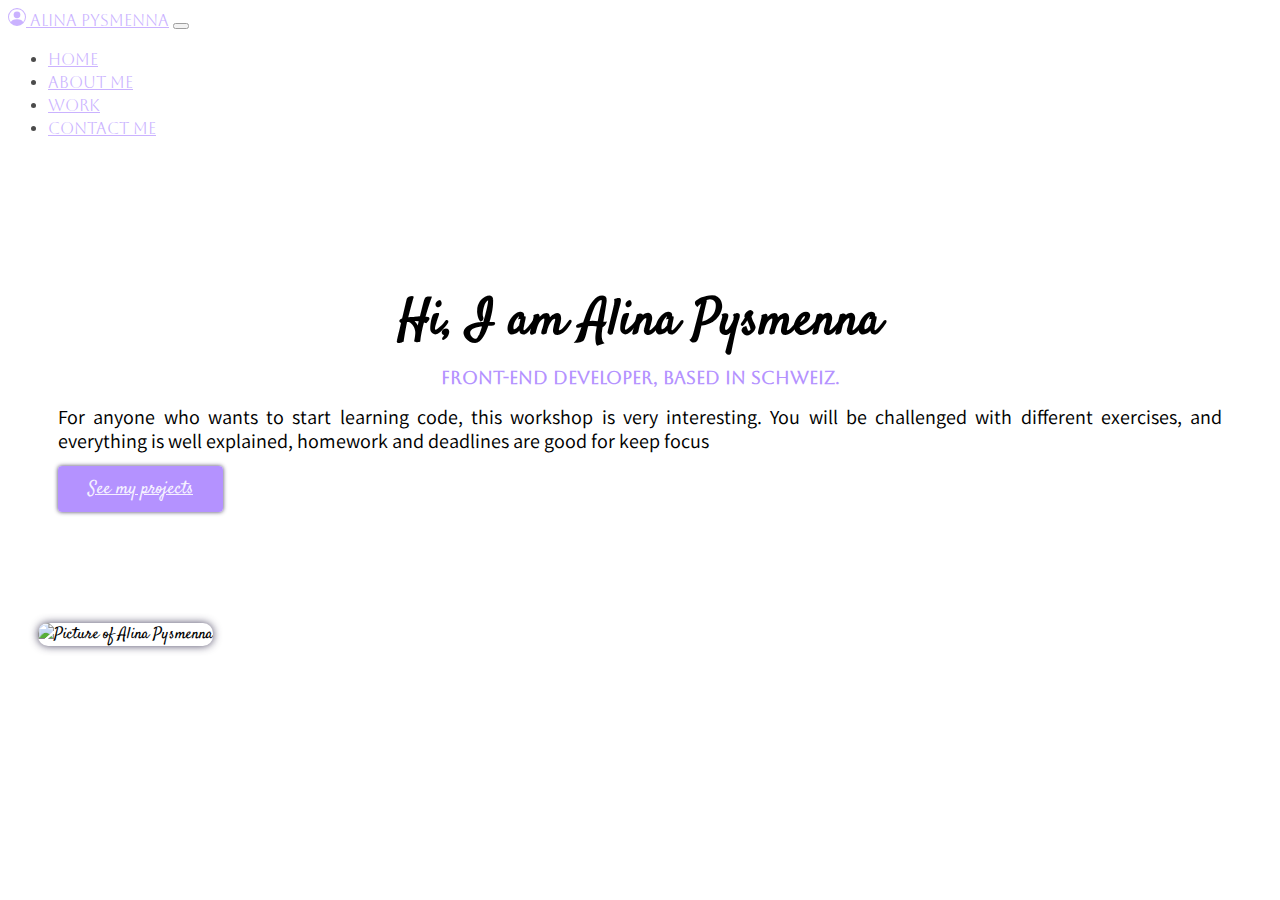
==== about.html @ 17161281 "add page with contacts" ====
<!DOCTYPE html>
<html lang="en">
  <head>
    <meta charset="UTF-8" />
    <meta http-equiv="X-UA-Compatible" content="IE=edge" />
    <meta name="viewport" content="width=device-width, initial-scale=1.0" />
    <meta
      name="description"
      content="Alina Pysmenna - front-end developer from Ukraine based in Schweiz, check out her projects and contact for job inquiries"
    />
    <title>About front-end developer - Alina Pysmenna</title>

    <link
      href="https://cdn.jsdelivr.net/npm/bootstrap@5.2.0/dist/css/bootstrap.min.css"
      rel="stylesheet"
      integrity="sha384-gH2yIJqKdNHPEq0n4Mqa/HGKIhSkIHeL5AyhkYV8i59U5AR6csBvApHHNl/vI1Bx"
      crossorigin="anonymous"
    />

    <link rel="preconnect" href="https://fonts.googleapis.com" />
    <link rel="preconnect" href="https://fonts.gstatic.com" crossorigin />
    <link
      href="https://fonts.googleapis.com/css2?family=Aboreto&family=Satisfy&family=Varta&display=swap"
      rel="stylesheet"
    />

    <link rel="stylesheet" href="css/style.css" />

    <script
      src="https://cdn.jsdelivr.net/npm/bootstrap@5.2.0/dist/js/bootstrap.bundle.min.js"
      integrity="sha384-A3rJD856KowSb7dwlZdYEkO39Gagi7vIsF0jrRAoQmDKKtQBHUuLZ9AsSv4jD4Xa"
      crossorigin="anonymous"
    ></script>
  </head>
  <body>
    <nav class="navbar navbar-expand-lg bg-light fixed-top">
      <div class="container-fluid">
        <a class="navbar-brand" href="#" title="Homepage Alina Pysmenna">
          <svg
            xmlns="http://www.w3.org/2000/svg"
            width="18"
            height="18"
            fill="currentColor"
            class="bi bi-person-circle"
            viewBox="0 0 16 16"
          >
            <path d="M11 6a3 3 0 1 1-6 0 3 3 0 0 1 6 0z" />
            <path
              fill-rule="evenodd"
              d="M0 8a8 8 0 1 1 16 0A8 8 0 0 1 0 8zm8-7a7 7 0 0 0-5.468 11.37C3.242 11.226 4.805 10 8 10s4.757 1.225 5.468 2.37A7 7 0 0 0 8 1z"
            />
          </svg>
          Alina Pysmenna</a
        >
        <button
          class="navbar-toggler"
          type="button"
          data-bs-toggle="collapse"
          data-bs-target="#navbarNav"
          aria-controls="navbarNav"
          aria-expanded="false"
          aria-label="Toggle navigation"
        >
          <span class="navbar-toggler-icon"></span>
        </button>
        <div class="collapse navbar-collapse" id="navbarNav">
          <ul class="navbar-nav">
            <li class="nav-item">
              <a
                class="nav-link"
                aria-current="page"
                href="index.html"
                title="Homepage"
                >Home</a
              >
            </li>
            <li class="nav-item">
              <a
                class="nav-link active"
                href="about.html"
                title="About Alina Pysmenna"
                >About me</a
              >
            </li>
            <li class="nav-item">
              <a
                class="nav-link"
                href="work.html"
                title="Projects by Alina Pysmenna"
                >Work</a
              >
            </li>
            <li class="nav-item">
              <a
                class="nav-link"
                href="contact.html"
                title="Contact Alina Pysmenna"
                >Contact me</a
              >
            </li>
          </ul>
        </div>
      </div>
    </nav>
    <div class="about-section container">
      <div class="row">
        <div class="col-lg-6">
          <div class="content">
            <h1 class="mb-4">Hi, I am Alina Pysmenna</h1>
            <h2 class="mb-4">Front-end Developer, based in Schweiz.</h2>
            <p class="mb-5">
              For anyone who wants to start learning code, this workshop is very
              interesting. You will be challenged with different exercises, and
              everything is well explained, homework and deadlines are good for
              keep focus
            </p>
            <a href="work.html" class="btn btn-branding">See my projects</a>
          </div>
        </div>
        <div class="col-lg-6">
          <img
            src="img/photo.jpg"
            alt="Picture of Alina Pysmenna"
            class="img-fluid"
          />
        </div>
      </div>
    </div>
  </body>
</html>
---- css/style.css ----
:root {
  --branding-color: #b492ff;
  --secondary-color: #f5f1ff;
  --other-color: #272142d3;
  --heading-font-family: "Aboreto", cursive;
  --default-font-family: "Satisfy", cursive;
  --paragraph-font-family: "Varta", sans-serif;
}

@media (max-width: 600px) {
  h1 {
    font-size: 42px !important;
  }

  h3 {
    font-size: 34px !important;
  }

  .hero {
    padding-top: 80px !important;
  }

  .hero h2 {
    font-size: 18px !important;
  }

  .container h2 {
    font-size: 36px !important;
  }
}

body {
  font-family: var(--default-font-family) !important;
}

h1 {
  font-size: 86px;
  color: black;
  margin: 0;
  text-align: center;
}

h1,
h2 {
  font-family: var(--heading-font-family);
}

h3 {
  font-size: 48px;
  margin: 0;
  color: var(--other-color);
}

img {
  border-radius: 8px;
  box-shadow: 0 0 10px var(--other-color);
}

.navbar {
  opacity: 70%;
}

.navbar-brand,
.nav-link {
  color: var(--branding-color);
  font-family: var(--heading-font-family);
}

.hero {
  background: var(--secondary-color);
  text-align: center;
  padding: 100px 20px 50px;
}

.hero h2 {
  font-family: var(--heading-font-family);
  font-weight: normal;
  line-height: 2;
  font-size: 24px;
}

.btn-branding {
  background: var(--branding-color) !important;
  box-shadow: 0 0 4px var(--other-color);
  border-radius: 4px;
  color: var(--secondary-color);
  font-size: 18px;
  line-height: 27px;
  padding: 10px 30px;
}

.btn-branding:hover {
  color: var(--other-color);
  box-shadow: 0 0 8px var(--other-color);
}

.container h2 {
  text-align: center !important;
  font-size: 40px;
  color: var(--branding-color);
}

.container p,
.paragraph {
  text-align: justify;
  font-family: var(--paragraph-font-family);
  font-size: 20px;
  background-color: var(--secondary-color) !important;
  padding: 20px;
  border-radius: 8px;
  line-height: 1.5;
}

.primary-link {
  border-radius: 4px;
  padding: 10px 30px;
  text-decoration: none;
  text-transform: capitalize;
  border: 1.5px solid var(--branding-color);
  box-shadow: 0 0 4px var(--other-color);
  color: var(--branding-color);
}

.primary-link:hover {
  color: var(--other-color);
  box-shadow: 0 0 8px var(--other-color);
}

.content {
  padding: 120px 20px;
}

.about-section {
  margin: 30px;
}

.about-section h1 {
  font-size: 64px;
  line-height: 80px;
  font-family: var(--default-font-family);
}

.about-section h2 {
  font-size: 18px;
  font-family: var(--heading-font-family);
}

.about-section p {
  text-align: justify;
  font-family: var(--paragraph-font-family);
  font-size: 20px !important;
}

.img-fluid {
  border-radius: 10px;
  box-shadow: 0 0 8px var(--other-color);
}

.content h1 {
  font-size: 50px;
  line-height: 60px;
}

.content h3 {
  font-size: 24px;
  line-height: 1.5;
  font-family: var(--default-font-family);
}

.content p {
  font-size: 14px;
  background: none !important;
  line-height: 1.2;
  padding: 0;
}
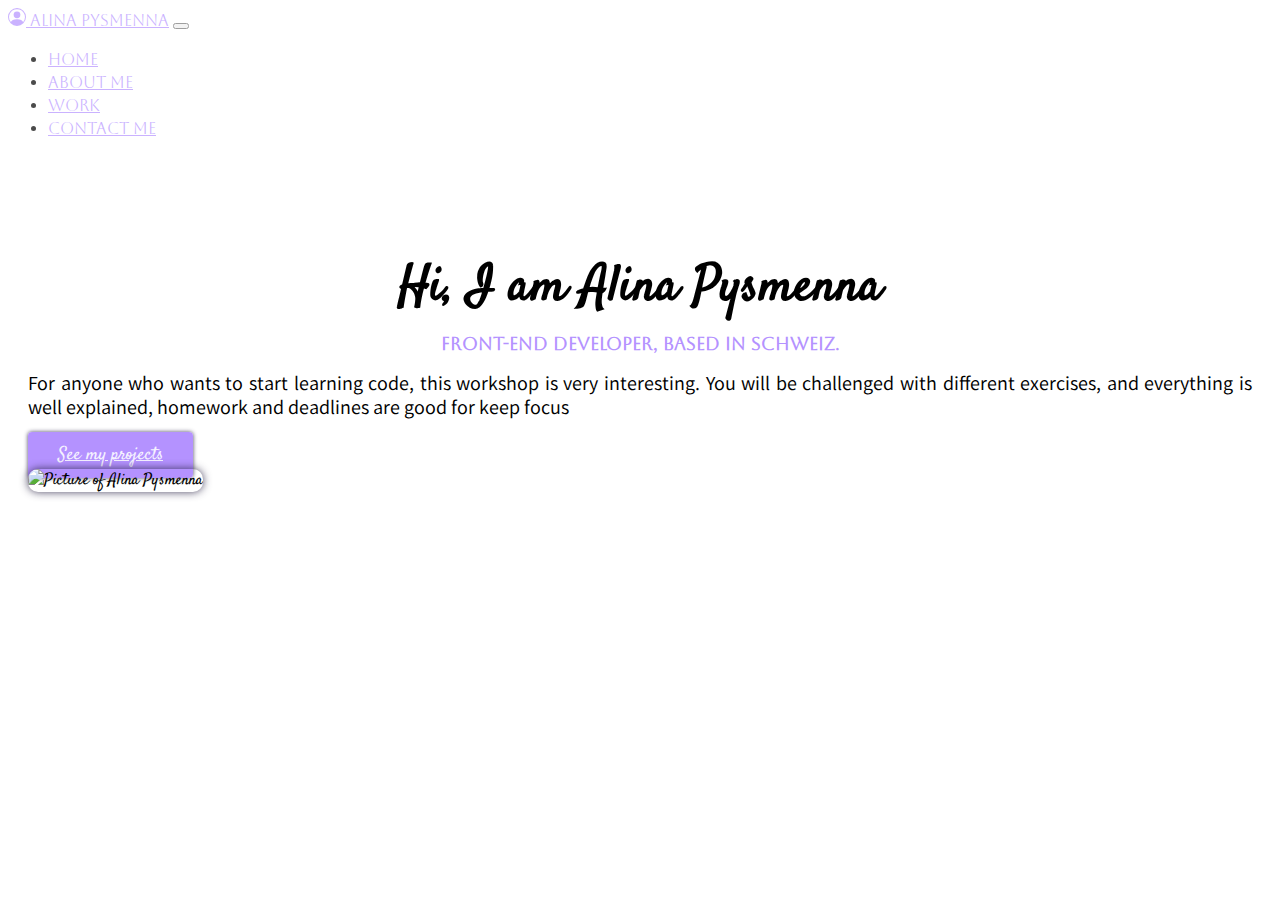
==== commit 86087f1e: "update" ====
--- a/about.html
+++ b/about.html
@@ -104,7 +104,7 @@
     </nav>
     <div class="about-section container">
       <div class="row">
-        <div class="col-lg-6">
+        <div class="col-lg-6 mt-5">
           <div class="content">
             <h1 class="mb-4">Hi, I am Alina Pysmenna</h1>
             <h2 class="mb-4">Front-end Developer, based in Schweiz.</h2>
@@ -117,7 +117,7 @@
             <a href="work.html" class="btn btn-branding">See my projects</a>
           </div>
         </div>
-        <div class="col-lg-6">
+        <div class="col-lg-6 mt-5">
           <img
             src="img/photo.jpg"
             alt="Picture of Alina Pysmenna"
--- a/css/style.css
+++ b/css/style.css
@@ -126,12 +126,10 @@
   box-shadow: 0 0 8px var(--other-color);
 }
 
-.content {
-  padding: 120px 20px;
-}
-
-.about-section {
-  margin: 30px;
+.about-section,
+.work-section,
+.contact-section {
+  padding: 100px 20px;
 }
 
 .about-section h1 {
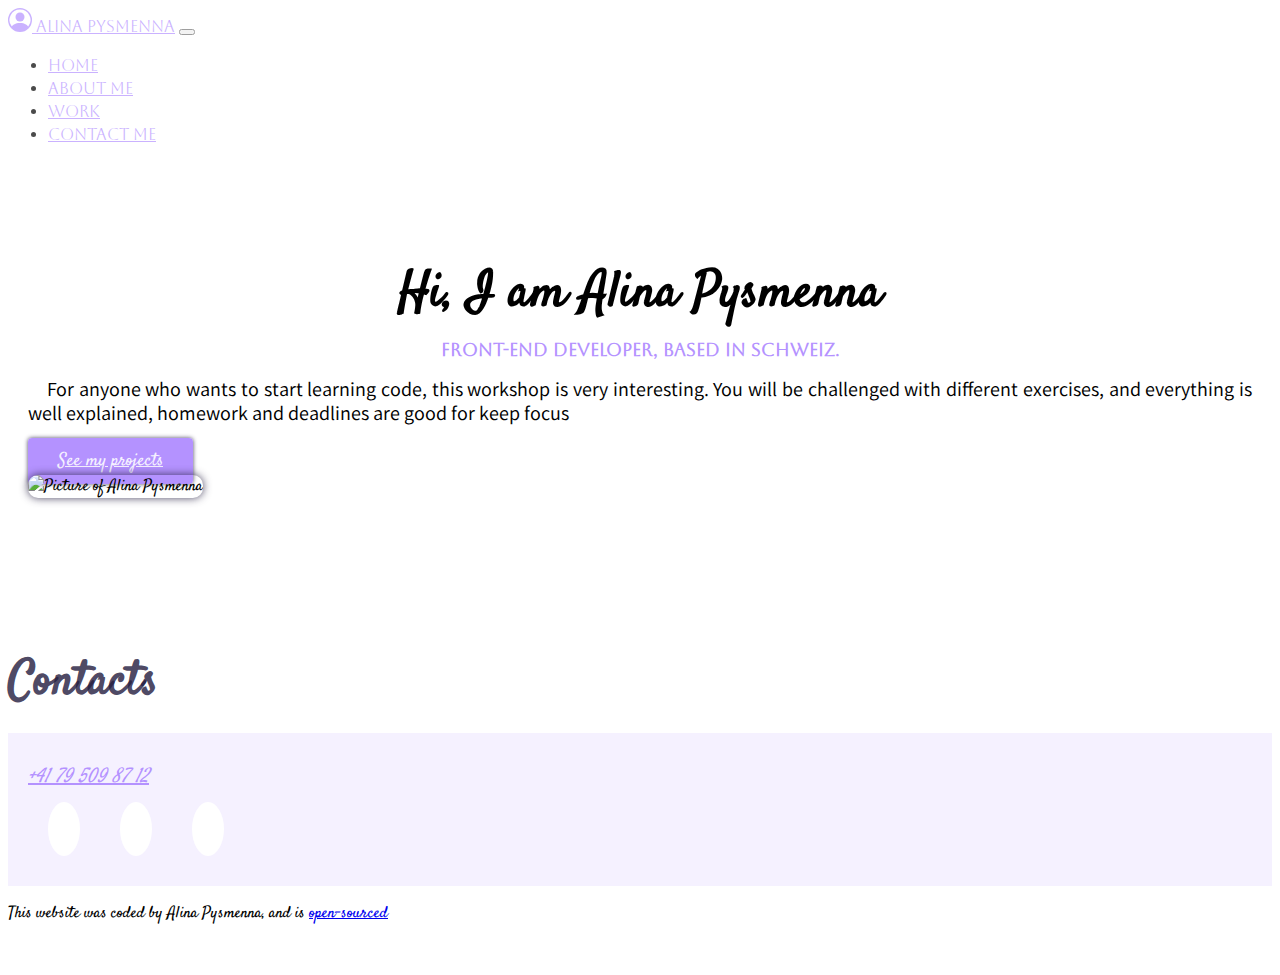
==== commit ec21308d: "change text" ====
--- a/about.html
+++ b/about.html
@@ -6,7 +6,7 @@
     <meta name="viewport" content="width=device-width, initial-scale=1.0" />
     <meta
       name="description"
-      content="Alina Pysmenna - front-end developer from Ukraine based in Schweiz, check out her projects and contact for job inquiries"
+      content="About Alina Pysmenna, check out her projects and contact for job inquiries"
     />
     <title>About front-end developer - Alina Pysmenna</title>
 
@@ -31,15 +31,20 @@
       integrity="sha384-A3rJD856KowSb7dwlZdYEkO39Gagi7vIsF0jrRAoQmDKKtQBHUuLZ9AsSv4jD4Xa"
       crossorigin="anonymous"
     ></script>
+
+    <script
+      src="https://kit.fontawesome.com/f4185ae5b6.js"
+      crossorigin="anonymous"
+    ></script>
   </head>
   <body>
     <nav class="navbar navbar-expand-lg bg-light fixed-top">
       <div class="container-fluid">
-        <a class="navbar-brand" href="#" title="Homepage Alina Pysmenna">
+        <a class="navbar-brand" href="index.html" title="About Alina Pysmenna">
           <svg
             xmlns="http://www.w3.org/2000/svg"
-            width="18"
-            height="18"
+            width="24"
+            height="24"
             fill="currentColor"
             class="bi bi-person-circle"
             viewBox="0 0 16 16"
@@ -70,7 +75,7 @@
                 class="nav-link"
                 aria-current="page"
                 href="index.html"
-                title="Homepage"
+                title="Homepage portfolio by Alina Pysmenna"
                 >Home</a
               >
             </li>
@@ -108,13 +113,18 @@
           <div class="content">
             <h1 class="mb-4">Hi, I am Alina Pysmenna</h1>
             <h2 class="mb-4">Front-end Developer, based in Schweiz.</h2>
-            <p class="mb-5">
-              For anyone who wants to start learning code, this workshop is very
-              interesting. You will be challenged with different exercises, and
-              everything is well explained, homework and deadlines are good for
-              keep focus
+            <p class="mb-5 mt-5">
+              &nbsp &nbsp For anyone who wants to start learning code, this
+              workshop is very interesting. You will be challenged with
+              different exercises, and everything is well explained, homework
+              and deadlines are good for keep focus
             </p>
-            <a href="work.html" class="btn btn-branding">See my projects</a>
+            <a
+              href="work.html"
+              class="btn btn-branding"
+              title="Page with projects by Alina Pysmenna"
+              >See my projects</a
+            >
           </div>
         </div>
         <div class="col-lg-6 mt-5">
@@ -126,5 +136,50 @@
         </div>
       </div>
     </div>
+    <footer class="text-center">
+      <h3 class="text-dark mt-5">Contacts</h3>
+      <ul>
+        <li>
+          <a
+            href="tel:+41795091287"
+            class="phone"
+            title="Phone number Alina Pysmenna"
+          >
+            <i class="fa-solid fa-square-phone"> +41 79 509 87 12</i></a
+          >
+        </li>
+        <li>
+          <a
+            href="mailto:pismenna.alina18@gmail.com"
+            class="special"
+            title="Email adress Alina Pysmenna"
+            ><i class="fa-solid fa-at"></i
+          ></a>
+          <a
+            href="https://github.com/User-Alina-name"
+            target="_blank"
+            class="special"
+            title="GitHub account Alina Pysmenna"
+            ><i class="fa-brands fa-github"></i
+          ></a>
+          <a
+            href="https://www.instagram.com/alina_souly/"
+            target="_blank"
+            class="special"
+            title="Instagram account Alina Pysmenna"
+            ><i class="fa-brands fa-instagram"></i
+          ></a>
+        </li>
+      </ul>
+      <p>
+        This website was coded by Alina Pysmenna, and is
+        <a
+          href="https://github.com/User-Alina-name/Homepage-hero"
+          target="_blank"
+          title="Website with repositories Portfolio by Alina Pysmenna"
+          >open-sourced</a
+        >
+      </p>
+    </footer>
   </body>
 </html>
--- a/css/style.css
+++ b/css/style.css
@@ -56,6 +56,38 @@
   box-shadow: 0 0 10px var(--other-color);
 }
 
+footer ul {
+  list-style: none;
+  padding-bottom: 20px;
+  padding-top: 10px;
+  padding-left: 0;
+  color: var(--branding-color);
+  background: var(--secondary-color);
+}
+
+footer li {
+  margin: 20px;
+}
+
+footer {
+  margin: 50px auto;
+}
+
+.special {
+  margin: 0 20px;
+  padding: 10px 16px;
+  background: white;
+  border-radius: 50%;
+  color: var(--branding-color) !important;
+  font-size: 24px;
+  transition: all 200ms ease-in-out;
+}
+
+.special:hover {
+  color: white !important;
+  background: var(--branding-color);
+}
+
 .navbar {
   opacity: 70%;
 }
@@ -83,7 +115,7 @@
   background: var(--branding-color) !important;
   box-shadow: 0 0 4px var(--other-color);
   border-radius: 4px;
-  color: var(--secondary-color);
+  color: var(--secondary-color) !important;
   font-size: 18px;
   line-height: 27px;
   padding: 10px 30px;
@@ -108,7 +140,7 @@
   background-color: var(--secondary-color) !important;
   padding: 20px;
   border-radius: 8px;
-  line-height: 1.5;
+  line-height: 1.3;
 }
 
 .primary-link {
@@ -171,3 +203,29 @@
   line-height: 1.2;
   padding: 0;
 }
+
+.contact-section {
+  display: flex;
+  justify-content: center;
+}
+
+.contact-section a {
+  text-decoration: none;
+  color: var(--branding-color) !important;
+  font-size: 24px;
+}
+
+.contact-section a:hover {
+  color: white !important;
+  background: var(--branding-color);
+  border-radius: 4px;
+}
+
+.phone {
+  color: var(--branding-color);
+  font-size: 20px;
+}
+
+.phone:hover {
+  color: var(--other-color);
+}
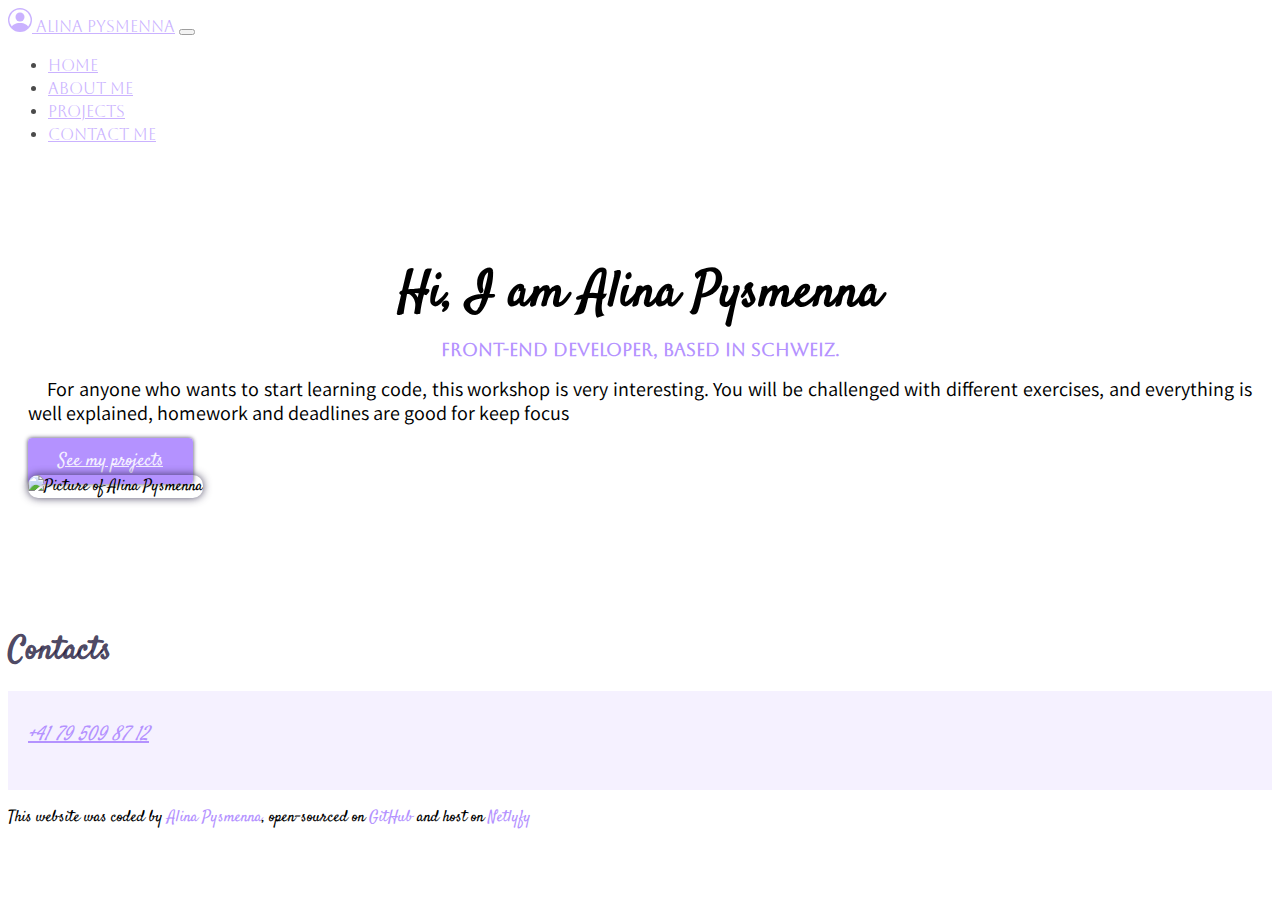
==== commit 57f9b138: "change footer" ====
--- a/about.html
+++ b/about.html
@@ -92,7 +92,7 @@
                 class="nav-link"
                 href="work.html"
                 title="Projects by Alina Pysmenna"
-                >Work</a
+                >Projects</a
               >
             </li>
             <li class="nav-item">
@@ -171,13 +171,25 @@
           ></a>
         </li>
       </ul>
-      <p>
-        This website was coded by Alina Pysmenna, and is
+      <p class="text-center">
+        This website was coded by
+        <a
+          href="mailto:pismenna.alina18@gmail.com"
+          title="Email adress Alina Pysmenna"
+          >Alina Pysmenna</a
+        >, open-sourced on
         <a
           href="https://github.com/User-Alina-name/Homepage-hero"
           target="_blank"
           title="Website with repositories Portfolio by Alina Pysmenna"
-          >open-sourced</a
+          >GitHub</a
+        >
+        and host on
+        <a
+          href="https://app.netlify.com/sites/portfolio-by-alina-pysmenna/overview"
+          target="_blank"
+          title="Website with repositories Portfolio by Alina Pysmenna"
+          >Netlyfy</a
         >
       </p>
     </footer>
--- a/css/style.css
+++ b/css/style.css
@@ -65,27 +65,46 @@
   background: var(--secondary-color);
 }
 
+footer h3 {
+  font-size: 32px;
+}
+
 footer li {
   margin: 20px;
 }
 
 footer {
-  margin: 50px auto;
-}
-
-.special {
+  margin: 30px auto;
+}
+
+button a {
+  color: var(--branding-color);
+  font-size: 24px;
+}
+
+button a:hover {
+  color: var(--other-color);
+}
+
+p a {
+  color: var(--branding-color);
+  text-decoration: none;
+}
+
+button.special {
   margin: 0 20px;
-  padding: 10px 16px;
+  padding: 10px 18px;
   background: white;
-  border-radius: 50%;
+  border: 2px solid var(--branding-color);
+  border-radius: 70%;
   color: var(--branding-color) !important;
-  font-size: 24px;
   transition: all 200ms ease-in-out;
 }
 
-.special:hover {
-  color: white !important;
-  background: var(--branding-color);
+button.special:hover {
+  background: var(--secondary-color);
+  border: 2px solid var(--other-color);
+  box-shadow: 0 0 4px var(--other-color);
 }
 
 .navbar {
@@ -109,6 +128,10 @@
   font-weight: normal;
   line-height: 2;
   font-size: 24px;
+}
+
+.hero p {
+  font-size: 34px;
 }
 
 .btn-branding {
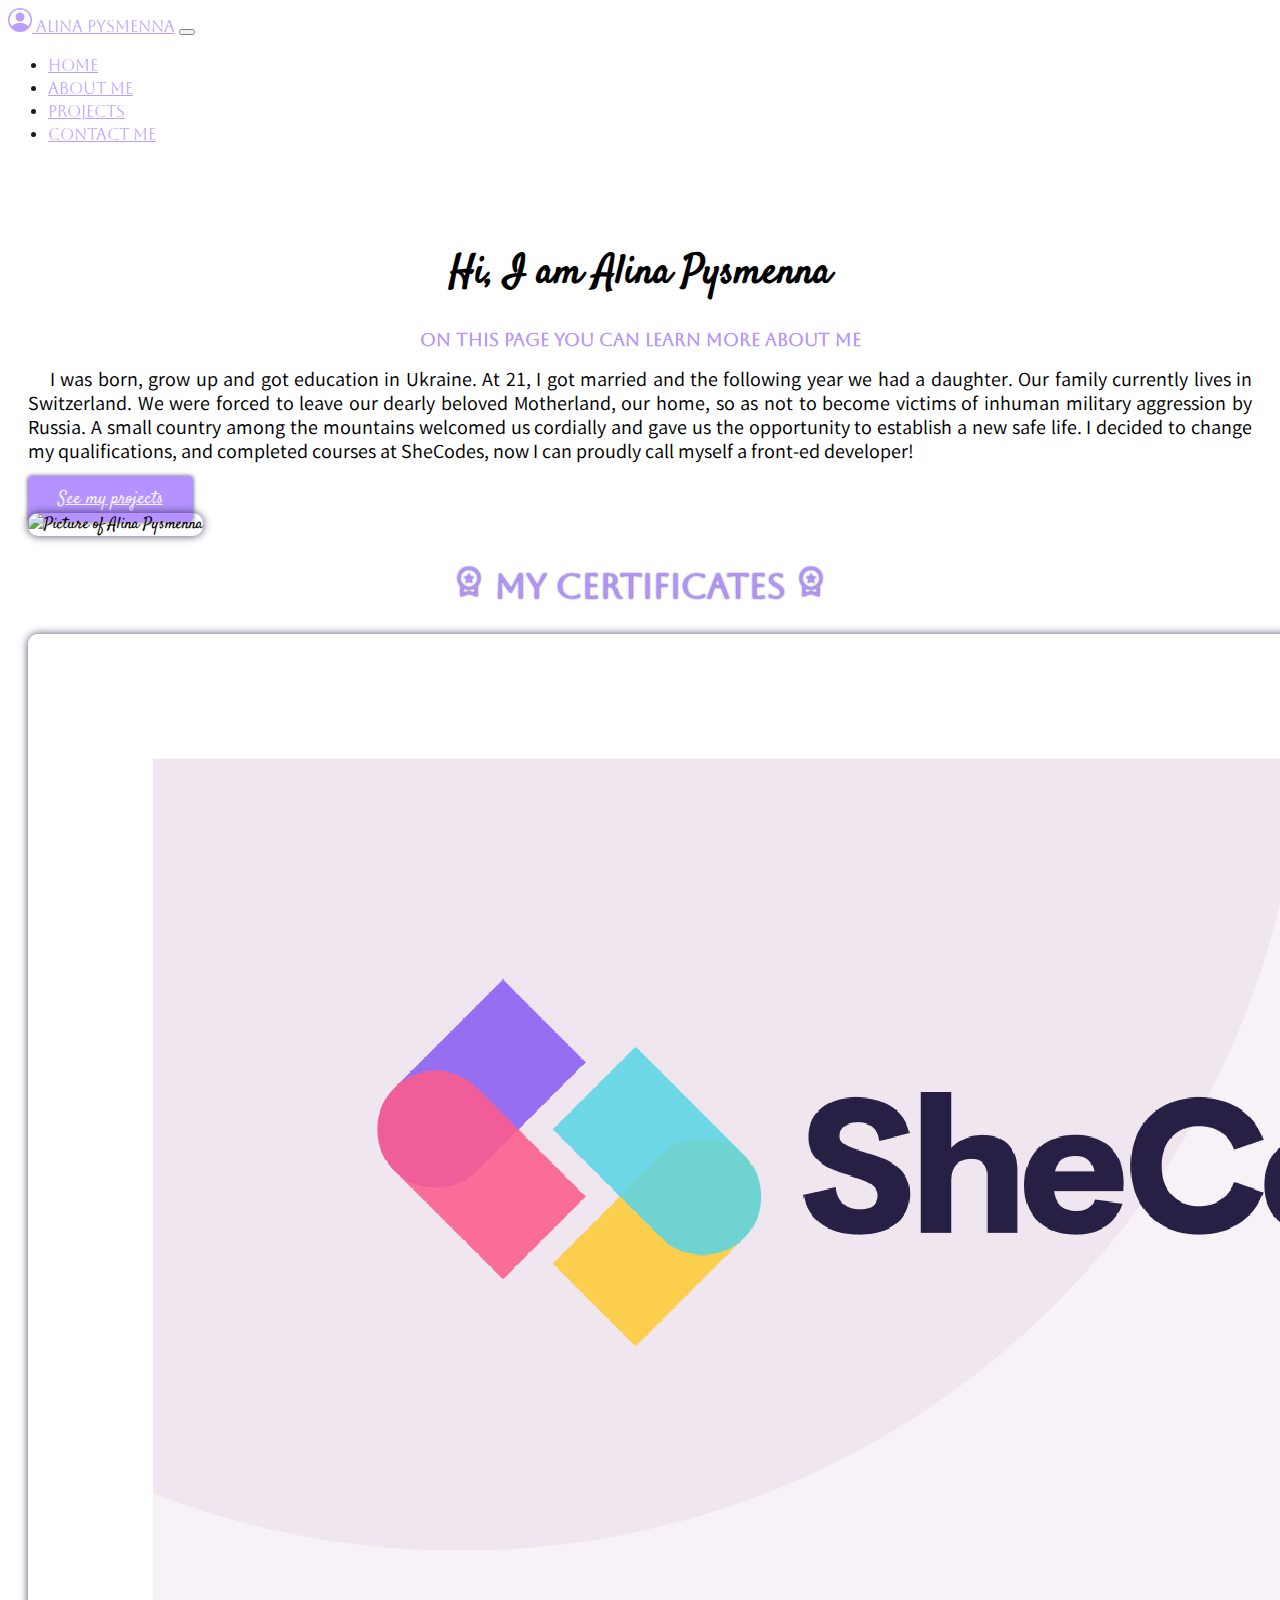
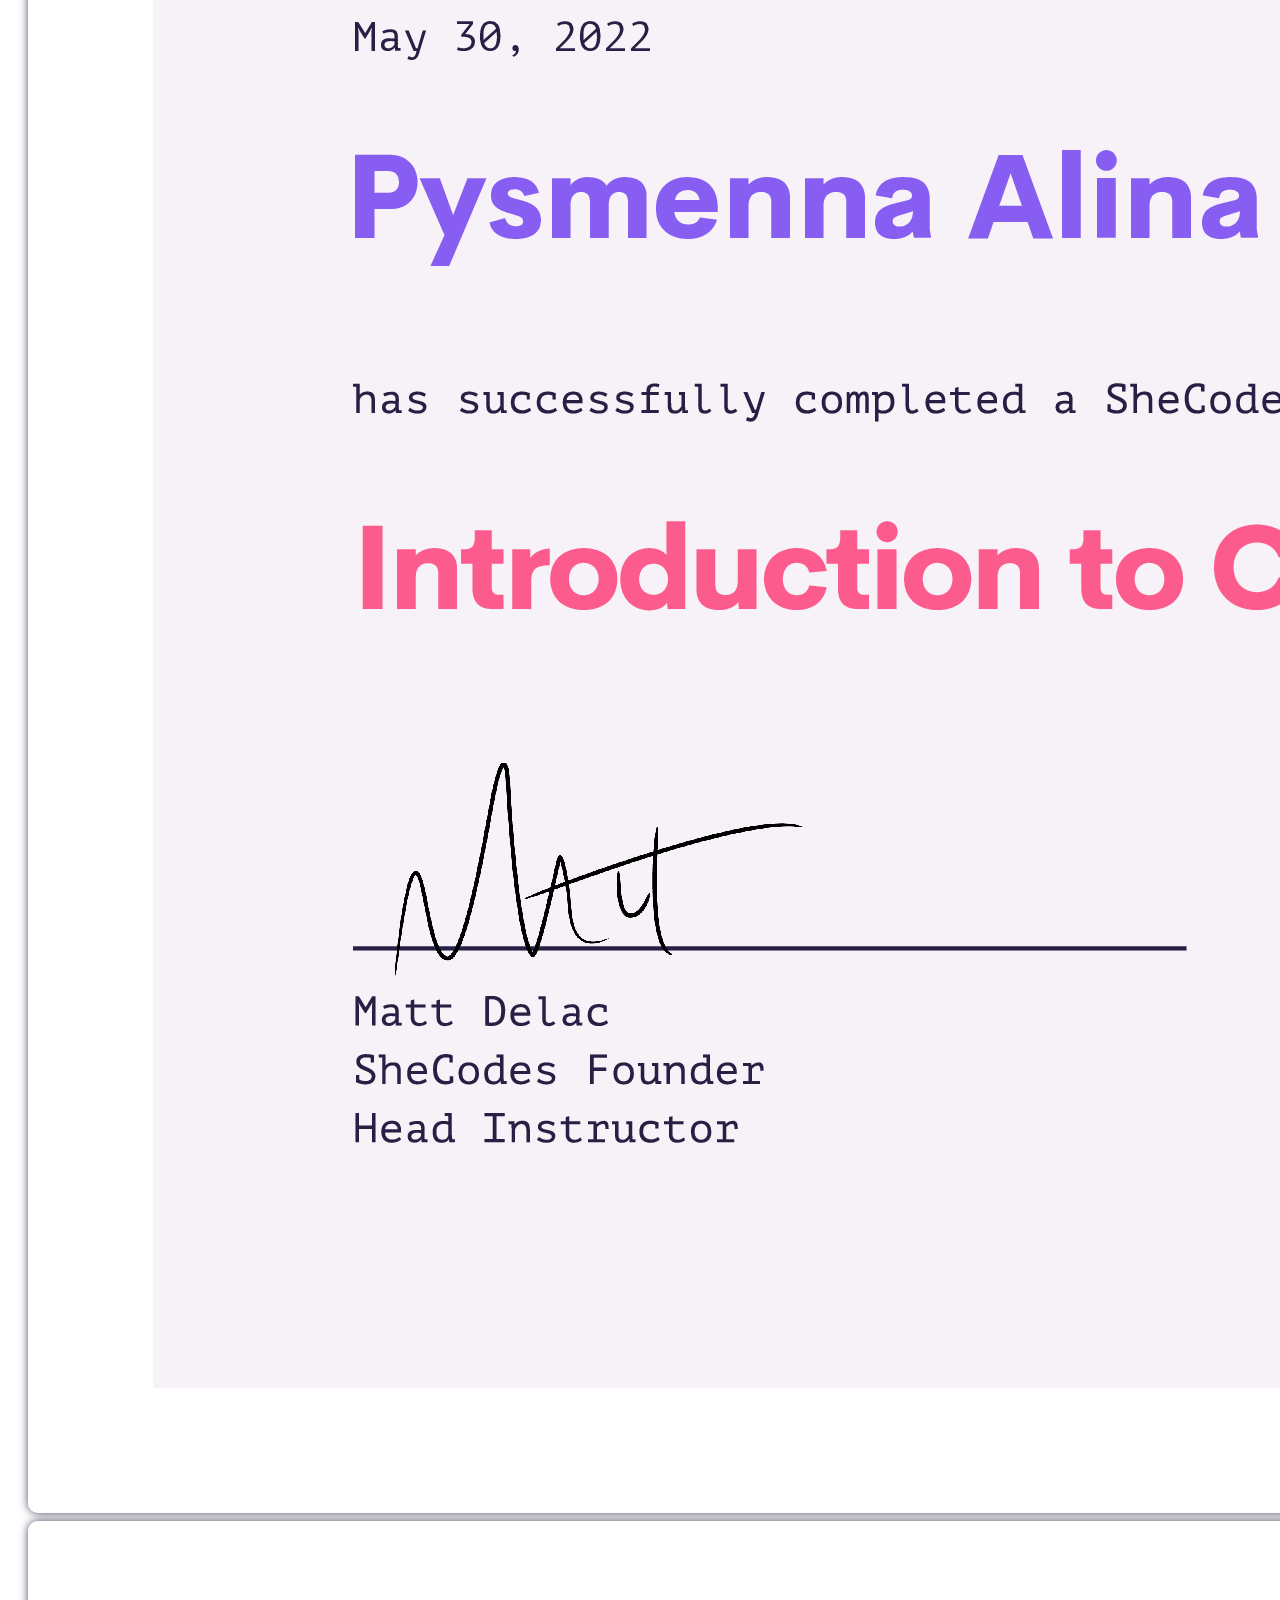
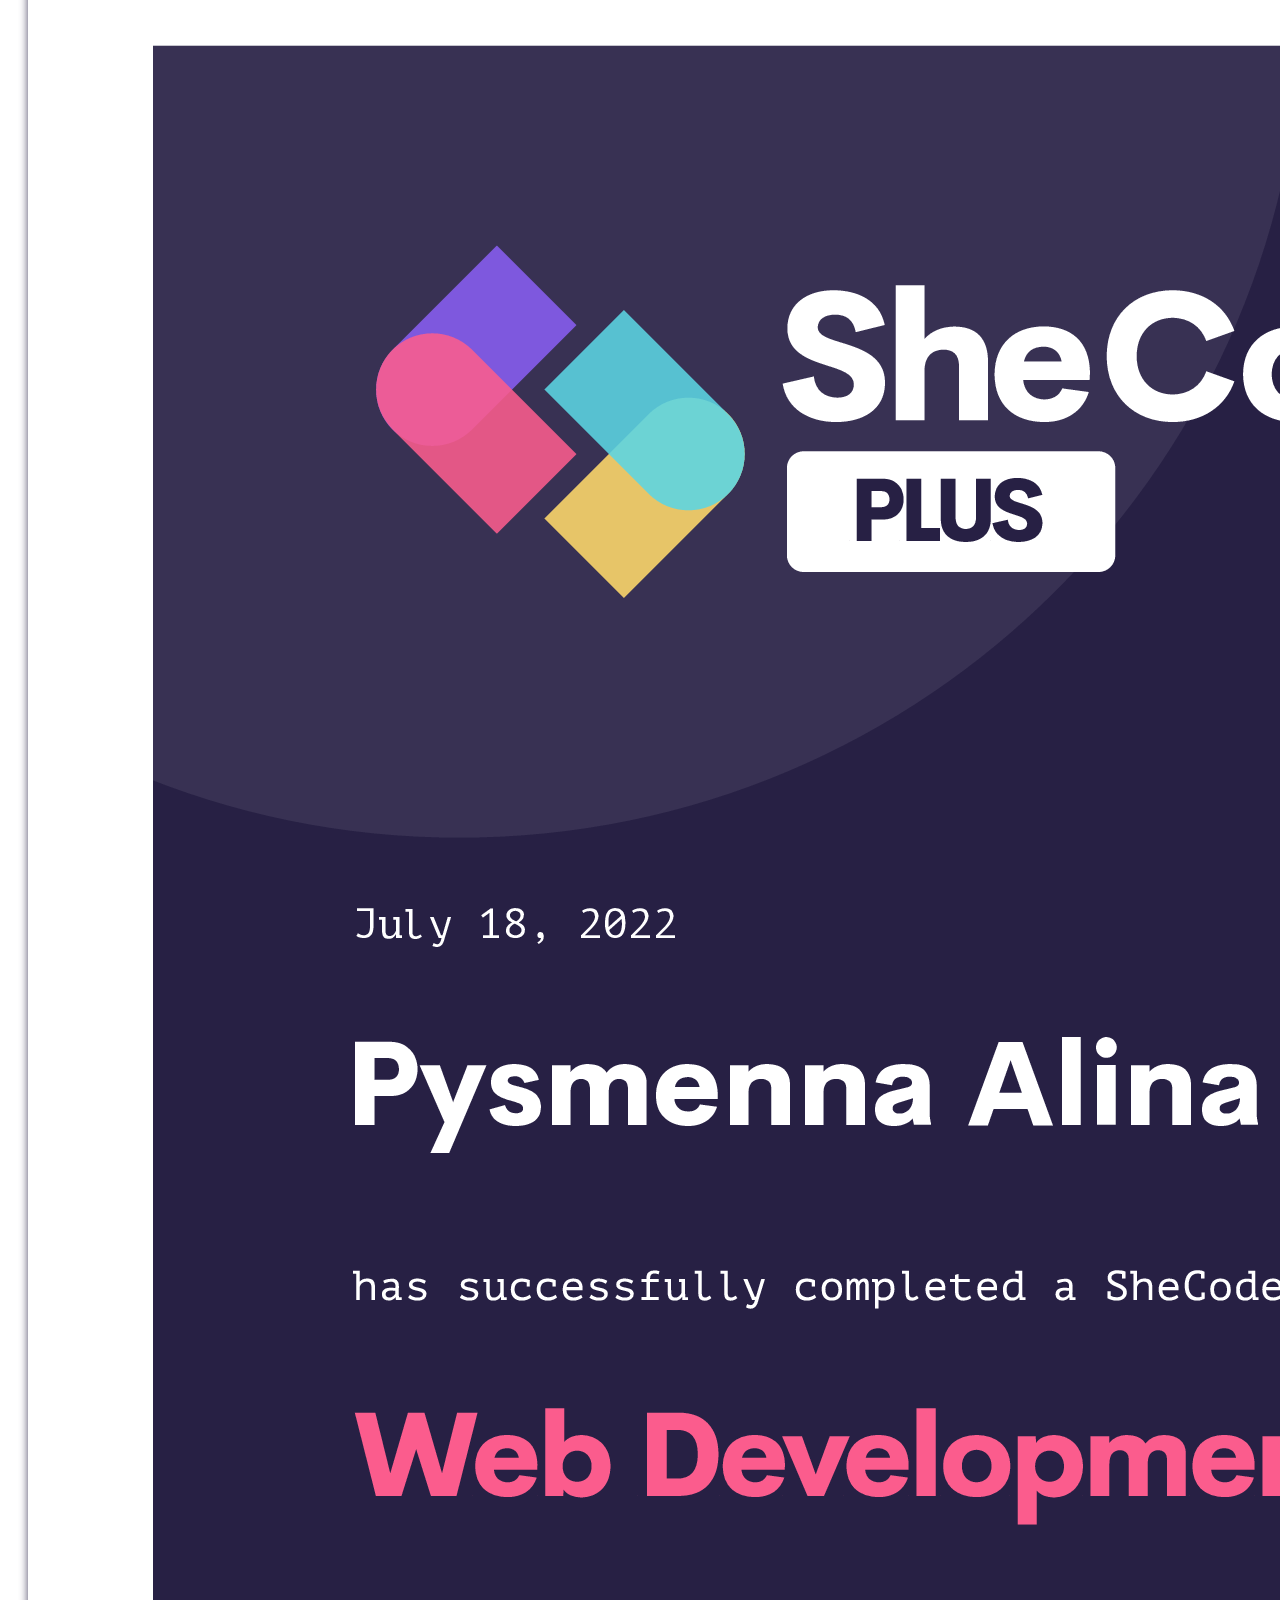
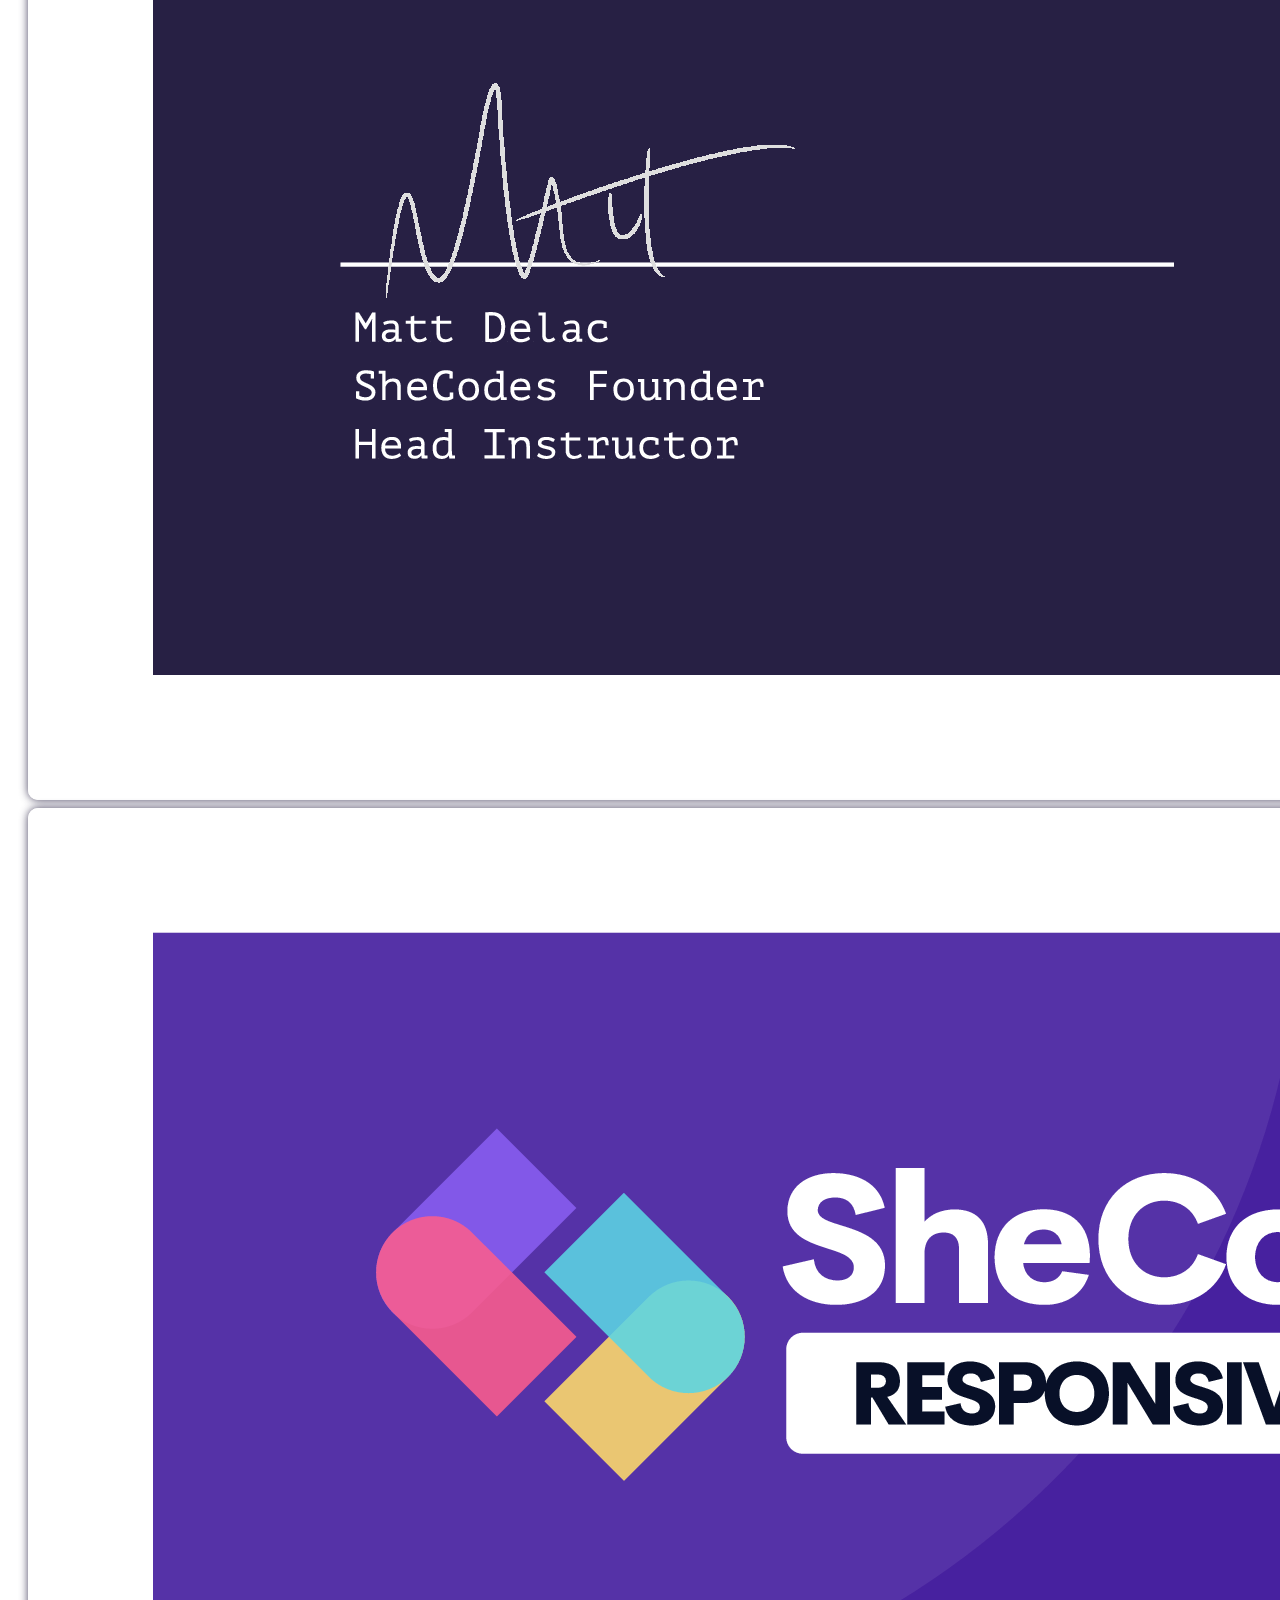
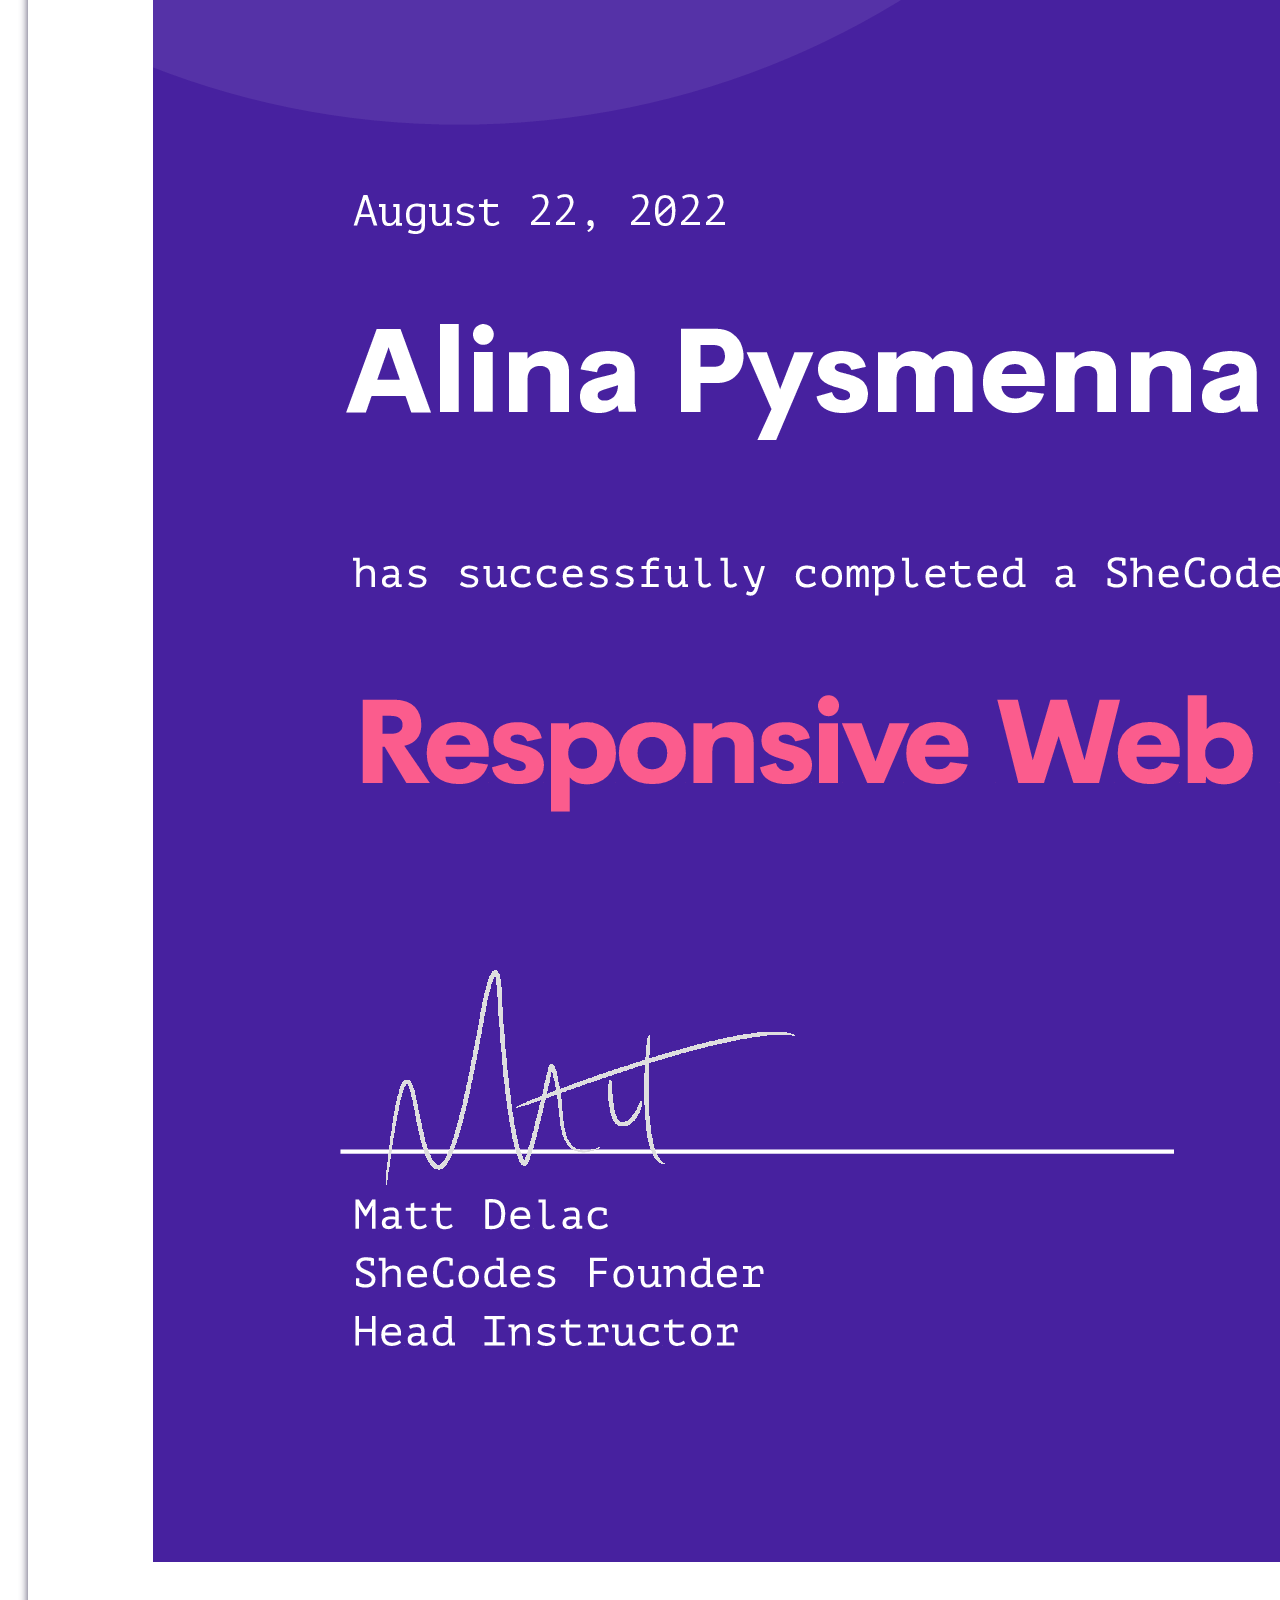
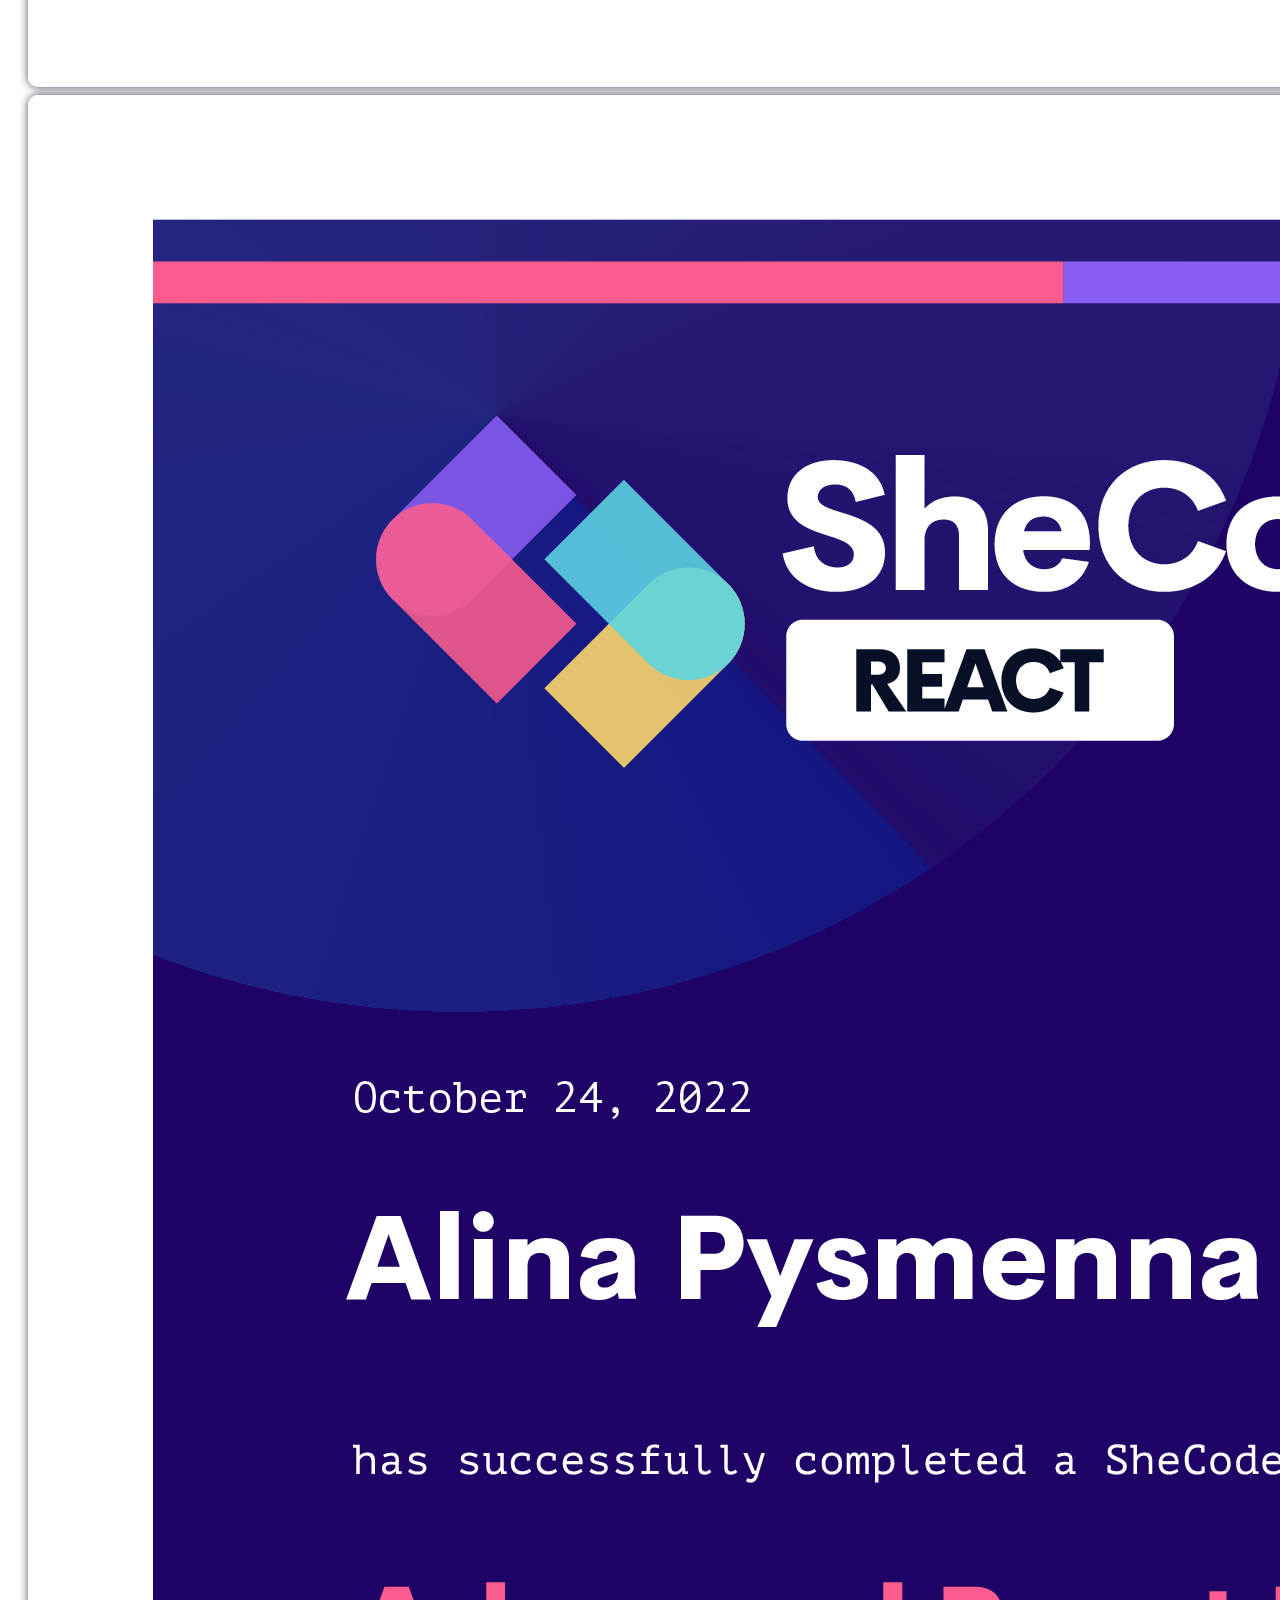
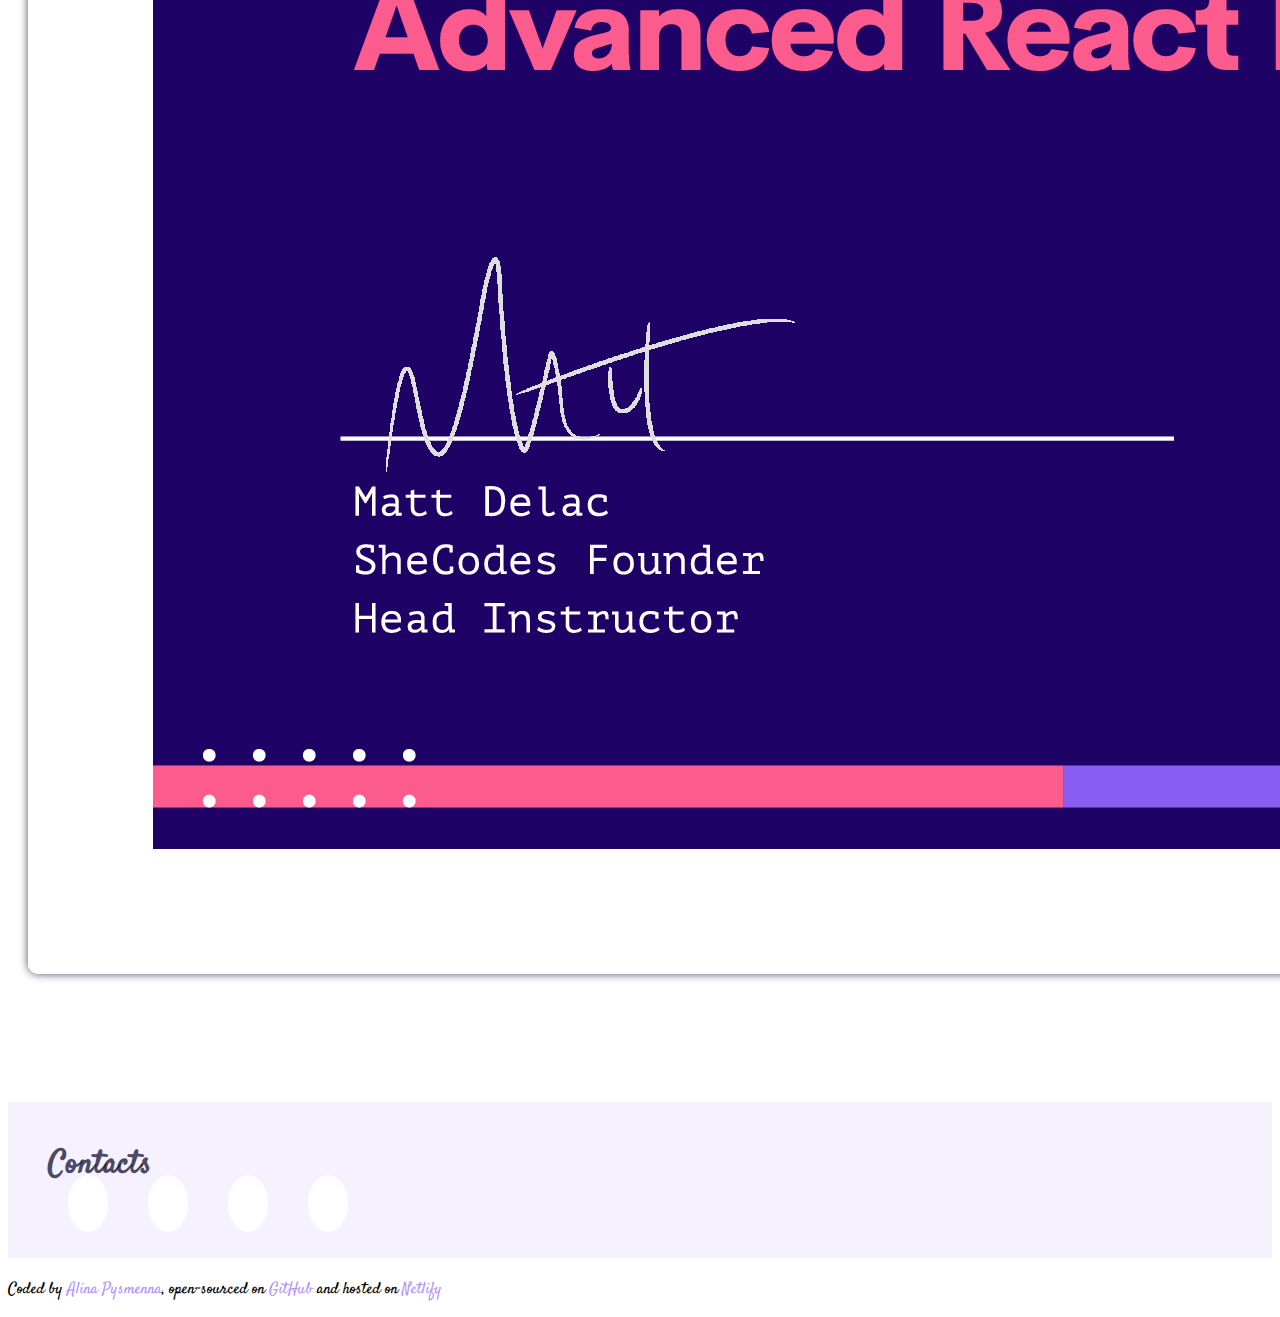
==== commit 66f3cffc: "add certificates" ====
--- a/about.html
+++ b/about.html
@@ -22,6 +22,11 @@
     <link
       href="https://fonts.googleapis.com/css2?family=Aboreto&family=Satisfy&family=Varta&display=swap"
       rel="stylesheet"
+    />
+
+    <link
+      rel="stylesheet"
+      href="https://fonts.googleapis.com/css2?family=Material+Symbols+Outlined:opsz,wght,FILL,GRAD@48,400,0,0"
     />
 
     <link rel="stylesheet" href="css/style.css" />
@@ -111,13 +116,18 @@
       <div class="row">
         <div class="col-lg-6 mt-5">
           <div class="content">
-            <h1 class="mb-4">Hi, I am Alina Pysmenna</h1>
-            <h2 class="mb-4">Front-end Developer, based in Schweiz.</h2>
+            <h1 class="mb-2">Hi, I am Alina Pysmenna</h1>
+            <h2 class="mb-4">On this page you can learn more about me</h2>
             <p class="mb-5 mt-5">
-              &nbsp &nbsp For anyone who wants to start learning code, this
-              workshop is very interesting. You will be challenged with
-              different exercises, and everything is well explained, homework
-              and deadlines are good for keep focus
+              &nbsp &nbsp I was born, grow up and got education in Ukraine. At
+              21, I got married and the following year we had a daughter. Our
+              family currently lives in Switzerland. We were forced to leave our
+              dearly beloved Motherland, our home, so as not to become victims
+              of inhuman military aggression by Russia. A small country among
+              the mountains welcomed us cordially and gave us the opportunity to
+              establish a new safe life. I decided to change my qualifications,
+              and completed courses at SheCodes, now I can proudly call myself a
+              front-ed developer!
             </p>
             <a
               href="work.html"
@@ -135,44 +145,88 @@
           />
         </div>
       </div>
+      <h2 class="m-5">
+        <span class="material-symbols-outlined mt-4"> workspace_premium </span>
+
+        My certificates
+        <span class="material-symbols-outlined mt-4"> workspace_premium </span>
+      </h2>
+      <div class="row certificats">
+        <div class="col-lg-3 mb-3">
+          <a
+            href="img/basic.png"
+            target="_blank"
+            title="Certificate of Achievement `Basic front-end developer` from SheCodes"
+          >
+            <img
+              src="img/basic.png"
+              alt="Certificate of Achievement `Basic front-end developer` from SheCodes"
+              class="img-fluid"
+            />
+          </a>
+        </div>
+        <div class="col-lg-3 mb-3">
+          <a href="img/plus.png" target="_blank">
+            <img
+              src="img/plus.png"
+              alt="Certificate of Achievement  `Plus Front-end developer` from SheCodes"
+              class="img-fluid"
+            />
+          </a>
+        </div>
+        <div class="col-lg-3 mb-3">
+          <a href="img/responsive.png" target="_blank">
+            <img
+              src="img/responsive.png"
+              alt="Certificate of Achievement `Responsive Front-end developer` from SheCodes"
+              class="img-fluid"
+            />
+          </a>
+        </div>
+        <div class="col-lg-3 mb-3">
+          <a href="img/react.png" target="_blank">
+            <img
+              src="img/react.png"
+              alt="Certificate of Achievement `React Front-end developer` from SheCodes"
+              class="img-fluid"
+            />
+          </a>
+        </div>
+      </div>
     </div>
     <footer class="text-center">
-      <h3 class="text-dark mt-5">Contacts</h3>
-      <ul>
-        <li>
-          <a
-            href="tel:+41795091287"
-            class="phone"
-            title="Phone number Alina Pysmenna"
-          >
-            <i class="fa-solid fa-square-phone"> +41 79 509 87 12</i></a
-          >
-        </li>
-        <li>
-          <a
-            href="mailto:pismenna.alina18@gmail.com"
-            class="special"
-            title="Email adress Alina Pysmenna"
-            ><i class="fa-solid fa-at"></i
-          ></a>
-          <a
-            href="https://github.com/User-Alina-name"
-            target="_blank"
-            class="special"
-            title="GitHub account Alina Pysmenna"
-            ><i class="fa-brands fa-github"></i
-          ></a>
-          <a
-            href="https://www.instagram.com/alina_souly/"
-            target="_blank"
-            class="special"
-            title="Instagram account Alina Pysmenna"
-            ><i class="fa-brands fa-instagram"></i
-          ></a>
-        </li>
-      </ul>
-      <p class="text-center">
-        This website was coded by
+      <div class="contacts">
+        <h3 class="text-dark mb-4">Contacts</h3>
+        <a
+          href="tel:+41795091287"
+          class="special"
+          title="Phone number Alina Pysmenna"
+          ><i class="fa-solid fa-square-phone"></i
+        ></a>
+        <a
+          href="mailto:pismenna.alina18@gmail.com"
+          title="Email adress Alina Pysmenna"
+          class="special"
+          ><i class="fa-solid fa-at"></i
+        ></a>
+        <a
+          href="https://github.com/User-Alina-name"
+          target="_blank"
+          title="GitHub account Alina Pysmenna"
+          class="special"
+          ><i class="fa-brands fa-github"></i
+        ></a>
+        <a
+          class="special"
+          href="https://www.instagram.com/alina_souly/"
+          target="_blank"
+          title="Instagram account Alina Pysmenna"
+        >
+          <i class="fa-brands fa-instagram"></i>
+        </a>
+      </div>
+      <p>
+        Coded by
         <a
           href="mailto:pismenna.alina18@gmail.com"
           title="Email adress Alina Pysmenna"
@@ -184,12 +238,12 @@
           title="Website with repositories Portfolio by Alina Pysmenna"
           >GitHub</a
         >
-        and host on
+        and hosted on
         <a
           href="https://app.netlify.com/sites/portfolio-by-alina-pysmenna/overview"
           target="_blank"
           title="Website with repositories Portfolio by Alina Pysmenna"
-          >Netlyfy</a
+          >Netlify</a
         >
       </p>
     </footer>
--- a/css/style.css
+++ b/css/style.css
@@ -16,16 +16,43 @@
     font-size: 34px !important;
   }
 
+  footer p {
+    font-size: 12px !important;
+  }
+
   .hero {
     padding-top: 80px !important;
   }
 
   .hero h2 {
+    font-size: 14px !important;
+  }
+
+  .hero p {
+    font-size: 14px !important;
+  }
+
+  .content h1 {
+    font-size: 26px !important;
+    line-height: 1 !important;
+  }
+
+  .container h2 {
+    font-size: 22px !important;
+  }
+
+  a.special {
+    margin: 10px !important;
+    padding: 10px 14px !important;
+    font-size: 13px !important;
+  }
+
+  .contact-section a {
     font-size: 18px !important;
   }
 
-  .container h2 {
-    font-size: 36px !important;
+  .contact-section h3 {
+    font-size: 18px !important;
   }
 }
 
@@ -34,7 +61,7 @@
 }
 
 h1 {
-  font-size: 86px;
+  font-size: 62px;
   color: black;
   margin: 0;
   text-align: center;
@@ -56,34 +83,39 @@
   box-shadow: 0 0 10px var(--other-color);
 }
 
-footer ul {
-  list-style: none;
-  padding-bottom: 20px;
-  padding-top: 10px;
-  padding-left: 0;
-  color: var(--branding-color);
-  background: var(--secondary-color);
+footer {
+  margin-top: 50px;
 }
 
 footer h3 {
   font-size: 32px;
 }
 
-footer li {
+footer .contacts {
+  margin: 20px 0;
+  padding: 40px;
+  color: var(--branding-color);
+  background: var(--secondary-color);
+}
+
+h2.m-5 {
+  font-size: 34px !important;
+  text-shadow: 0 0 2px var(--other-color);
+}
+
+a.special {
   margin: 20px;
-}
-
-footer {
-  margin: 30px auto;
-}
-
-button a {
-  color: var(--branding-color);
-  font-size: 24px;
-}
-
-button a:hover {
-  color: var(--other-color);
+  padding: 14px 20px;
+  font-size: 20px;
+  background: white;
+  border-radius: 50%;
+  color: var(--branding-color);
+  transition: all 200ms ease-in-out;
+}
+
+a.special:hover {
+  background: var(--branding-color);
+  color: var(--secondary-color);
 }
 
 p a {
@@ -91,24 +123,13 @@
   text-decoration: none;
 }
 
-button.special {
-  margin: 0 20px;
-  padding: 10px 18px;
-  background: white;
-  border: 2px solid var(--branding-color);
-  border-radius: 70%;
-  color: var(--branding-color) !important;
-  transition: all 200ms ease-in-out;
-}
-
-button.special:hover {
-  background: var(--secondary-color);
-  border: 2px solid var(--other-color);
-  box-shadow: 0 0 4px var(--other-color);
-}
-
-.navbar {
-  opacity: 70%;
+p a:hover {
+  color: var(--secondary-color);
+  text-shadow: 0 0 4px var(--other-color);
+}
+
+.bg-light {
+  opacity: 90%;
 }
 
 .navbar-brand,
@@ -131,7 +152,10 @@
 }
 
 .hero p {
-  font-size: 34px;
+  font-size: 24px;
+  text-decoration: overline underline;
+  font-family: var(--heading-font-family);
+  text-shadow: 0 0 2px var(--other-color);
 }
 
 .btn-branding {
@@ -145,7 +169,7 @@
 }
 
 .btn-branding:hover {
-  color: var(--other-color);
+  color: var(--other-color) !important;
   box-shadow: 0 0 8px var(--other-color);
 }
 
@@ -182,9 +206,8 @@
 }
 
 .about-section,
-.work-section,
-.contact-section {
-  padding: 100px 20px;
+.work-section {
+  padding: 70px 20px;
 }
 
 .about-section h1 {
@@ -198,7 +221,7 @@
   font-family: var(--heading-font-family);
 }
 
-.about-section p {
+.content p {
   text-align: justify;
   font-family: var(--paragraph-font-family);
   font-size: 20px !important;
@@ -209,9 +232,21 @@
   box-shadow: 0 0 8px var(--other-color);
 }
 
+.about-section img {
+  transition: 100ms ease-in;
+}
+
+.about-section img:hover {
+  box-shadow: 0 0 14px var(--other-color);
+  opacity: 90%;
+}
+
+.material-symbols-outlined {
+  font-size: 34px;
+}
+
 .content h1 {
-  font-size: 50px;
-  line-height: 60px;
+  font-size: 40px;
 }
 
 .content h3 {
@@ -230,25 +265,32 @@
 .contact-section {
   display: flex;
   justify-content: center;
+  margin-top: 70px;
 }
 
 .contact-section a {
   text-decoration: none;
   color: var(--branding-color) !important;
   font-size: 24px;
+  transition: 150ms ease-in;
 }
 
 .contact-section a:hover {
   color: white !important;
   background: var(--branding-color);
   border-radius: 4px;
-}
-
-.phone {
-  color: var(--branding-color);
-  font-size: 20px;
-}
-
-.phone:hover {
-  color: var(--other-color);
-}
+  padding: 2px;
+}
+
+.contact-footer {
+  position: relative;
+}
+
+p.contact-footer {
+  position: absolute;
+  left: 50%;
+  margin-right: -50%;
+  transform: translate(-50%, -50%);
+  bottom: 0;
+  margin-bottom: -8px;
+}
